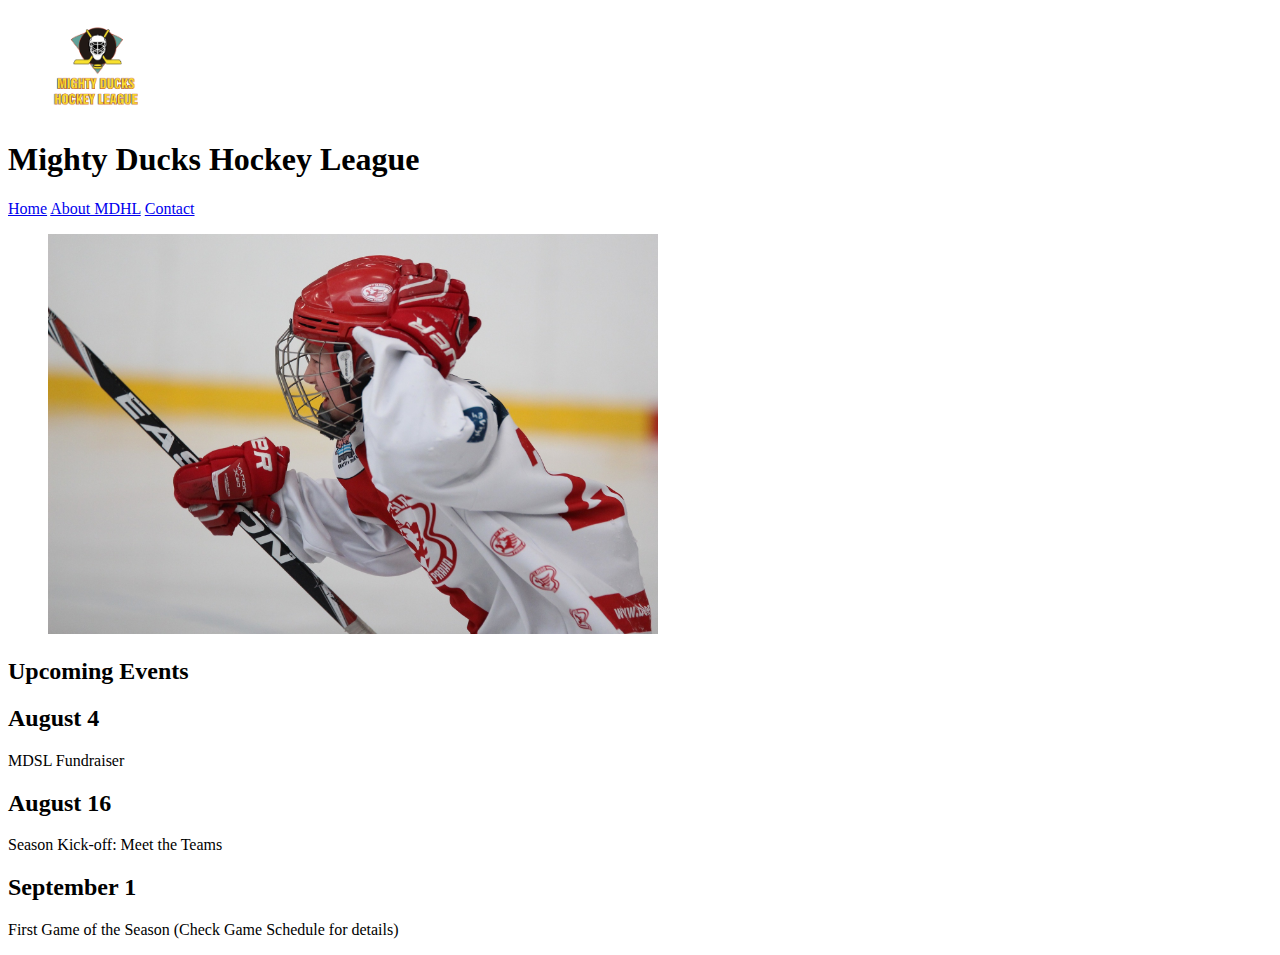
==== index.html @ f87804b5 "Version 01" ====
<!DOCTYPE html>
<html lang="en">

<head>
    <meta charset="UTF-8">
    <meta http-equiv="X-UA-Compatible" content="IE=edge">
    <meta name="viewport" content="width=device-width, initial-scale=1.0">
    <title>Home</title>
</head>

<body>
    <header>

        <aside>
            <figure>
                <img src="./assets/images/01-LogoMightyDucks.png" height="100" alt="Logo Mighty Ducks">
            </figure>
        </aside>

        <h1>Mighty Ducks Hockey League</h1>

        <nav>
            <a href="index.html">Home</a>
            <a href="./about_mdhl.html">About MDHL</a>
            <a href="./contact.html">Contact</a>
        </nav>

    </header>

    <main>

        <div>
            <aside>
                <figure>
                    <img src="./assets/images/01-hockey.jpg" height="400" alt="Foto Mighty Ducks">
                </figure>
            </aside>
        </div>

        <h2>Upcoming Events</h2>
        
        <div>
            <section>
                <h2>August 4</h2>
                <article>
                    <p>MDSL Fundraiser</p>
                </article>

                <h2>August 16</h2>
                <article>
                    <p>Season Kick-off: Meet the Teams</p>
                </article>

                <h2>September 1</h2>
                <article>
                    <p>First Game of the Season (Check Game Schedule for details)</p>
                </article>
            </section>

        </div>
    </main>

    <footer>

    </footer>

</body>

</html>
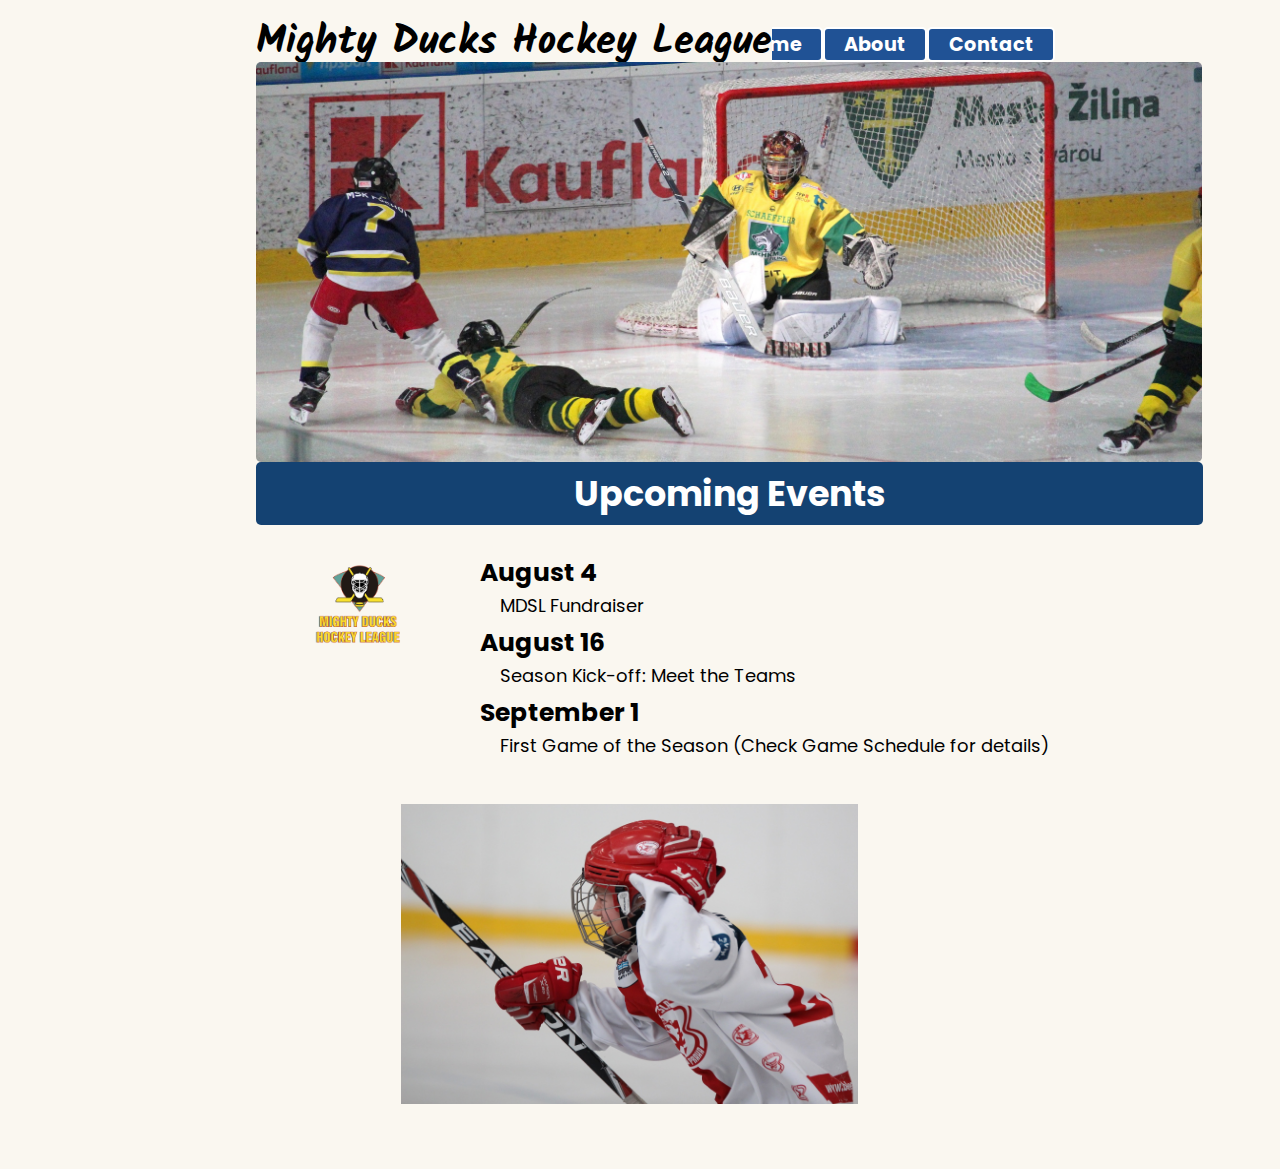
==== commit 72b435c3: "Version 02 - CSS file & Box Model" ====
--- a/index.html
+++ b/index.html
@@ -5,63 +5,78 @@
     <meta charset="UTF-8">
     <meta http-equiv="X-UA-Compatible" content="IE=edge">
     <meta name="viewport" content="width=device-width, initial-scale=1.0">
+
+    <link rel="preconnect" href="https://fonts.googleapis.com">
+    <link rel="preconnect" href="https://fonts.gstatic.com" crossorigin>
+    <link href="https://fonts.googleapis.com/css2?family=Kalam&family=Poppins:ital,wght@1,200&display=swap"
+        rel="stylesheet">
+    <link rel="stylesheet" href="./static/css/salestyle.css">
+
     <title>Home</title>
 </head>
 
 <body>
     <header>
+        <div>
+            <h1 class="headerH1 fontFamilyKalam">Mighty Ducks Hockey League</h1>
+        </div>
 
-        <aside>
-            <figure>
-                <img src="./assets/images/01-LogoMightyDucks.png" height="100" alt="Logo Mighty Ducks">
-            </figure>
-        </aside>
+        <div class="navbar">
+            <nav>
+                <a class="navButton" href="./contact.html">Contact</a>
+                <a class="navButton" href="./about_mdhl.html">About</a>
+                <a class="navButton" href="index.html">Home</a>
+            </nav>
+        </div>
 
-        <h1>Mighty Ducks Hockey League</h1>
+        <div>
+            <img class="headerImg" src="./static/images/05-design1_image2.jpg" height="400" alt="01-Foto Mighty Ducks">
+        </div>
 
-        <nav>
-            <a href="index.html">Home</a>
-            <a href="./about_mdhl.html">About MDHL</a>
-            <a href="./contact.html">Contact</a>
-        </nav>
+        <h2 class="title2">Upcoming Events</h2>
 
     </header>
 
     <main>
+        <div class="contentMain">
+            <div class="isoLogo">
+                <aside>
+                    <img src="./static/images/01-LogoMightyDucks.png" height="100" alt="Logo Mighty Ducks">
+                </aside>
+            </div>
 
-        <div>
-            <aside>
-                <figure>
-                    <img src="./assets/images/01-hockey.jpg" height="400" alt="Foto Mighty Ducks">
-                </figure>
-            </aside>
+            <div class="infoMain">
+                <section>
+                    <article>
+                        <h2 class="infoMainH2">August 4</h2>
+                        <p class="infoMainP">MDSL Fundraiser</p>
+                    </article>
+
+                    <article>
+                        <h2 class="infoMainH2">August 16</h2>
+                        <p class="infoMainP">Season Kick-off: Meet the Teams</p>
+                    </article>
+
+                    <article>
+                        <h2 class="infoMainH2">September 1</h2>
+                        <p class="infoMainP">First Game of the Season (Check Game Schedule for details)</p>
+                    </article>
+
+                </section>
+            </div>
+
+            <div class="imgMainAside">
+                <aside>
+                    <img src="./static/images/01-hockey.jpg" height="300" alt="Foto Mighty Ducks">
+                </aside>
+            </div>
         </div>
 
-        <h2>Upcoming Events</h2>
-        
-        <div>
-            <section>
-                <h2>August 4</h2>
-                <article>
-                    <p>MDSL Fundraiser</p>
-                </article>
-
-                <h2>August 16</h2>
-                <article>
-                    <p>Season Kick-off: Meet the Teams</p>
-                </article>
-
-                <h2>September 1</h2>
-                <article>
-                    <p>First Game of the Season (Check Game Schedule for details)</p>
-                </article>
-            </section>
-
-        </div>
     </main>
 
-    <footer>
-
+    <footer class="footer">
+        <!-- <div class="footer">
+        </div> -->
     </footer>
 
 </body>
--- a/static/css/salestyle.css
+++ b/static/css/salestyle.css
@@ -0,0 +1,178 @@
+:root {
+--blue-01: #0A2647;
+--blue-02: #144272;
+--blue-03: #205295; 
+--blue-04: #2C74B3; 
+--blue-05: #FAF7F0;
+--green-01: #439A97;
+--green-02: #62B6B7;
+--green-03: #97DECE;
+--green-04: #CBEDD5;
+--white-01: #FFFFFF;
+}
+
+* {
+    margin: 0;
+    padding: 0;
+    box-sizing: border-box;
+    background-color: var(--blue-05);
+    font-family: 'Poppins', sans-serif;
+}
+
+/* HEADER */
+header {
+    padding: 0% 15% 0% 20%;
+}
+
+.fontFamilyKalam{
+    font-family: 'Kalam', cursive;
+}
+
+.headerH1 {
+    font-size: 40px;
+    text-align: left;;
+    display: inline-block;
+    position: absolute;
+    margin-top: 10px;
+}
+
+.navbar{
+    float: right;
+    padding-right: 4%;
+    padding-top: 2%;
+}
+
+.navButton {
+    color: var(--white-01) !important;
+    border: 2px solid var(--white-01);
+    font-size: 15px;
+    font-weight: 200;
+    padding: 1px 1em;
+    background-color: var(--blue-03);
+    transition: all 1.5s ease;
+    text-align: center;
+    text-decoration: none;
+    border-radius: 5px;
+    font-weight: bolder;
+    font-size: 1.2em;
+    float: right;
+    margin-top: 10px;
+}
+
+.navButton:hover {
+    background-color: transparent;
+    border-color: var(--white-01);
+    color: var(--green-03);
+}
+
+.navButton:active {
+    background-color: var(--green-02);
+}
+
+.headerImg {
+    border-radius: 5px;
+    display: inline-block;
+    position: relative;
+}
+
+.title2 {
+    width: 947px;
+    font-size: 35px;
+    text-align: center;
+    display: inline-block;
+    position: absolute;
+    margin-top: -7px;
+    background-color: var(--blue-02);
+    color: var(--white-01);
+    border-radius: 5px;
+    padding-top: 5px;
+    padding-bottom: 5px;
+}
+
+/* MAIL */
+.isoLogo {
+    display: inline-block;
+    position: absolute;
+    left: 10px;
+}
+
+.infoMain {
+    display: inline-block;
+    position: absolute;;
+    left: 180px;
+}
+
+.infoMainH2 {
+    font-size: 25px;
+    background-color: transparent;
+}
+
+.infoMainP {
+    font-size: 18px;
+    padding-left: 20px;
+    padding-bottom: 5px;
+    background-color: transparent;
+}
+
+.infoMainPAbout {
+    font-size: 18px;
+    padding-left: 20px;
+    padding-right: 250px;
+    padding-bottom: 5px;
+    background-color: transparent;
+}
+
+.imgMainAside {
+    display: inline-block;
+    position: absolute;
+    right: 40%;
+    top: 250px;
+}
+
+.imgMainAsideAbout {
+    display: inline-block;
+    position: absolute;
+    right: 40%;
+    top: 500px;
+}
+
+.imgMainAsideCont {
+    display: inline-block;
+    position: absolute;
+    right: 40%;
+    top: 100px;
+}
+
+.contentMain {
+    position: relative;
+    margin: 85px 50px 0% 300px;
+}
+
+.footerP {
+    display: inline-block;
+    position: absolute;
+    right: 43%;
+    top: -50px;
+    font-size: 15px;
+    color: var(--blue-05);
+    background-color: var(--blue-03);
+    margin-bottom: 20px;
+
+    width: 500px;
+    height: 100px;
+}
+
+.footer {
+    position: relative;
+    margin-top: 700px;
+}
+
+.footerAbout {
+    position: relative;
+    margin-top: 950px;
+}
+
+.footerContact {
+    position: relative;
+    margin-top: 550px;
+}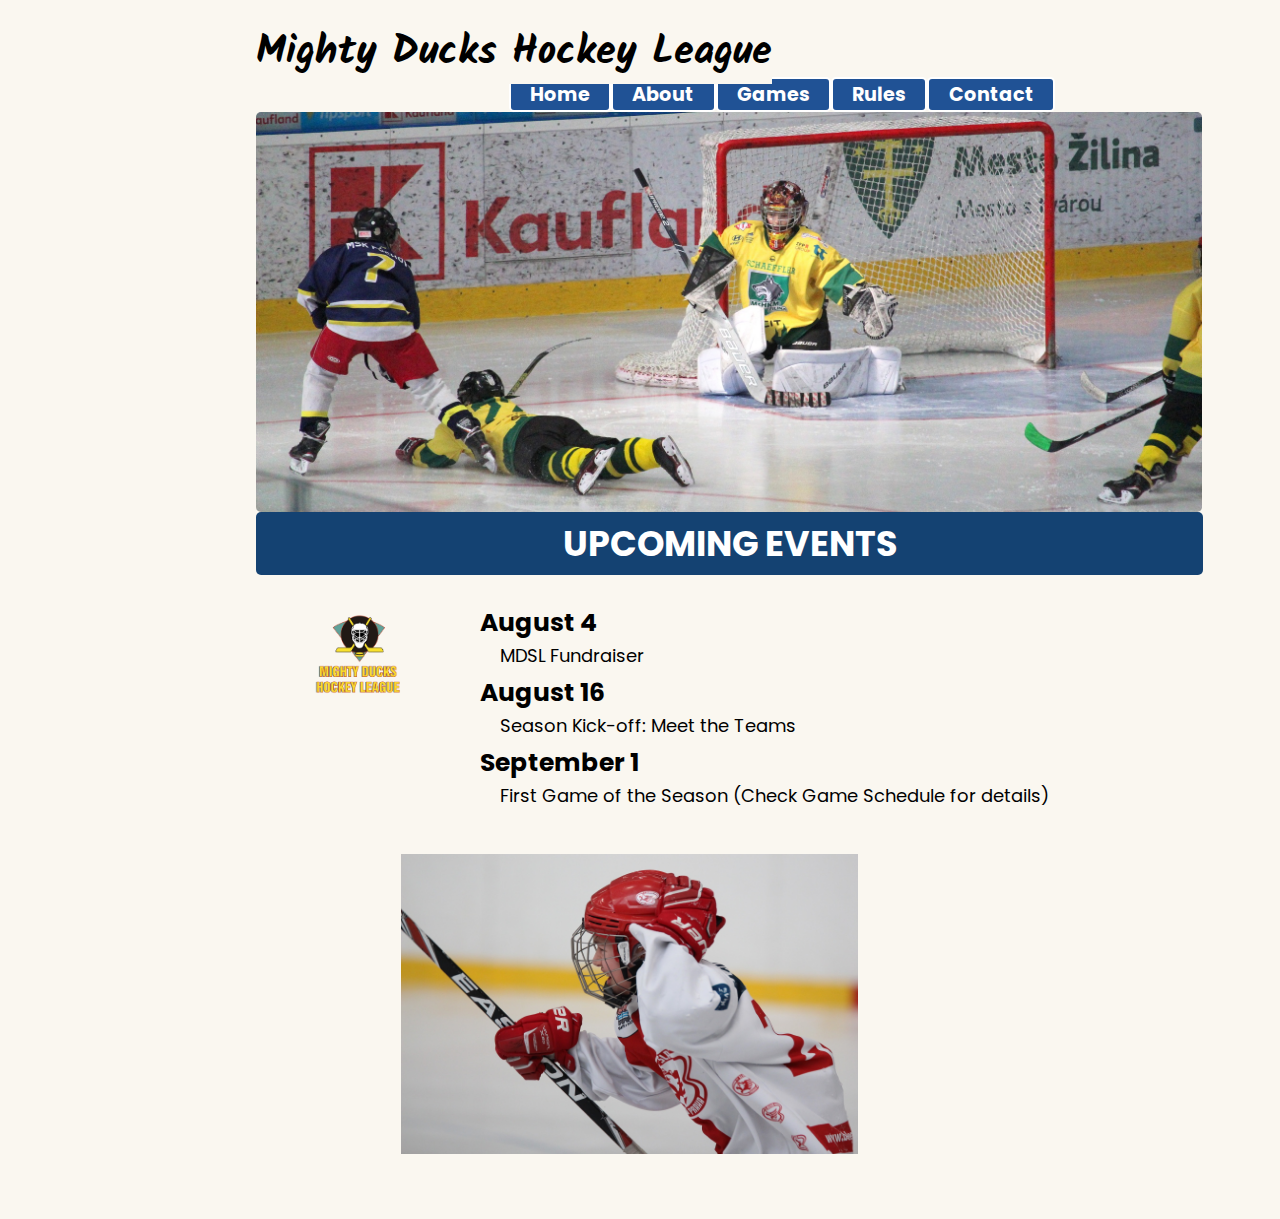
==== commit e15152ed: "Version 03 - List & Table" ====
--- a/index.html
+++ b/index.html
@@ -24,6 +24,8 @@
         <div class="navbar">
             <nav>
                 <a class="navButton" href="./contact.html">Contact</a>
+                <a class="navButton" href="./rules.html">Rules</a>
+                <a class="navButton" href="./games.html">Games</a>
                 <a class="navButton" href="./about_mdhl.html">About</a>
                 <a class="navButton" href="index.html">Home</a>
             </nav>
@@ -33,7 +35,7 @@
             <img class="headerImg" src="./static/images/05-design1_image2.jpg" height="400" alt="01-Foto Mighty Ducks">
         </div>
 
-        <h2 class="title2">Upcoming Events</h2>
+        <h2 class="title2">UPCOMING EVENTS</h2>
 
     </header>
 
--- a/static/css/salestyle.css
+++ b/static/css/salestyle.css
@@ -21,7 +21,7 @@
 
 /* HEADER */
 header {
-    padding: 0% 15% 0% 20%;
+    padding: 50px 15% 0% 20%;
 }
 
 .fontFamilyKalam{
@@ -30,10 +30,9 @@
 
 .headerH1 {
     font-size: 40px;
-    text-align: left;;
-    display: inline-block;
-    position: absolute;
-    margin-top: 10px;
+    display: inline-block;
+    position: absolute;
+    margin-top: -30px;
 }
 
 .navbar{
@@ -165,6 +164,7 @@
 .footer {
     position: relative;
     margin-top: 700px;
+    background-color: #0A2647;
 }
 
 .footerAbout {
@@ -175,4 +175,62 @@
 .footerContact {
     position: relative;
     margin-top: 550px;
-}+}
+
+.h1Table {
+    margin: 85px 50px 0px 250px;
+    display: flex;
+}
+
+.h2Table {
+    margin: 10px 50px 10px 250px;
+    display: flex;
+}
+
+.containTable {
+    display: flex;
+    align-items: center;
+    justify-content: center;
+}
+
+
+table {
+    font-size: 15px;
+    table-layout: fixed;
+    border-collapse: collapse;
+}
+
+th {
+    background-color: var(--blue-03);
+    color: var(--white-01);
+    align-items: center;
+    padding:20px 100px 20px 100px;
+}
+
+td {
+    padding: 10px 0px 10px 90px;
+    background-color: var(--white-01);
+}
+
+tbody tr td:hover {
+    background: var(--green-04);
+}
+
+tbody tr td {
+    cursor: pointer;
+}
+
+.dataTableFooter {
+    margin: 10px 160px 0px 230px;
+    display: flex;
+}
+
+.contentRules {
+    left: 10px;
+    padding: 0px 230px 100px 80px;
+}
+
+li {
+    font-size: 23px;
+    padding: 0px 100px 0px 235px;
+}
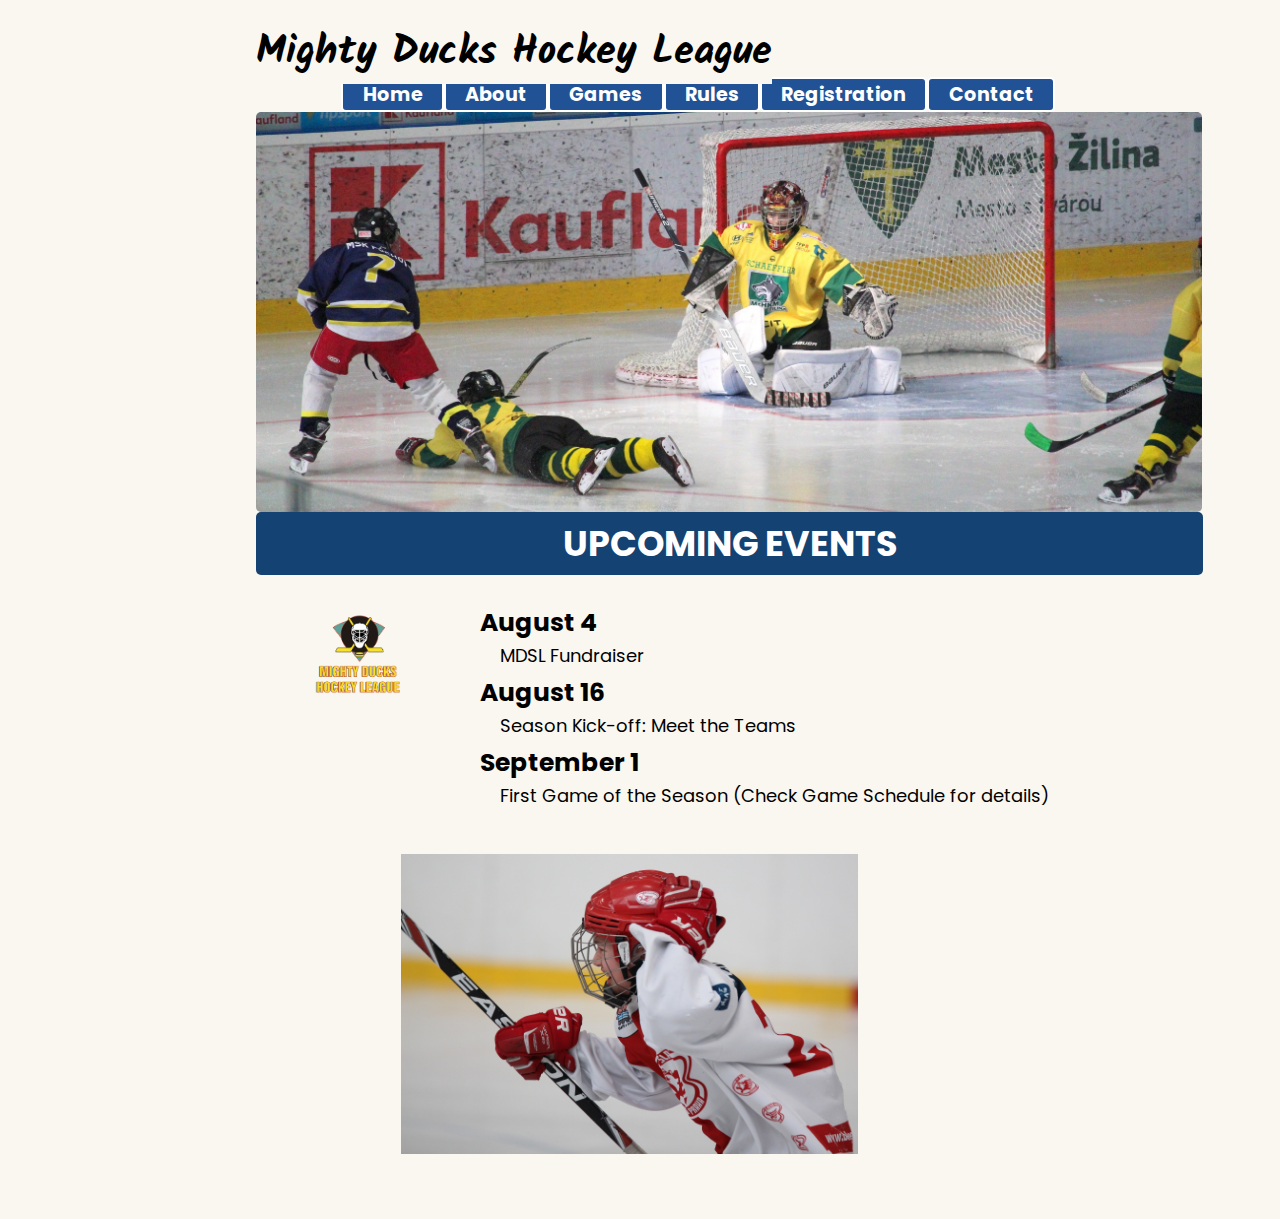
==== commit 3baaac86: "Version-4 Form" ====
--- a/index.html
+++ b/index.html
@@ -10,7 +10,7 @@
     <link rel="preconnect" href="https://fonts.gstatic.com" crossorigin>
     <link href="https://fonts.googleapis.com/css2?family=Kalam&family=Poppins:ital,wght@1,200&display=swap"
         rel="stylesheet">
-    <link rel="stylesheet" href="./static/css/salestyle.css">
+    <link rel="stylesheet" href="./static/css/style.css">
 
     <title>Home</title>
 </head>
@@ -24,9 +24,10 @@
         <div class="navbar">
             <nav>
                 <a class="navButton" href="./contact.html">Contact</a>
+                <a class="navButton" href="./registration.html">Registration</a>
                 <a class="navButton" href="./rules.html">Rules</a>
                 <a class="navButton" href="./games.html">Games</a>
-                <a class="navButton" href="./about_mdhl.html">About</a>
+                <a class="navButton" href="./about.html">About</a>
                 <a class="navButton" href="index.html">Home</a>
             </nav>
         </div>
--- a/static/css/style.css
+++ b/static/css/style.css
@@ -0,0 +1,351 @@
+:root {
+--blue-01: #0A2647;
+--blue-02: #144272;
+--blue-03: #205295; 
+--blue-04: #2C74B3; 
+--blue-05: #FAF7F0;
+--green-01: #439A97;
+--green-02: #62B6B7;
+--green-03: #97DECE;
+--green-04: #CBEDD5;
+--white-01: #FFFFFF;
+}
+
+* {
+    margin: 0;
+    padding: 0;
+    box-sizing: border-box;
+    background-color: var(--blue-05);
+    font-family: 'Poppins', sans-serif;
+    /* background-image: url(); */
+    background-size: 100vw 100vh;
+    background-attachment: fixed;
+}
+
+/* HEADER */
+header {
+    padding: 50px 15% 0% 20%;
+}
+
+.fontFamilyKalam{
+    font-family: 'Kalam', cursive;
+}
+
+.headerH1 {
+    font-size: 40px;
+    display: inline-block;
+    position: absolute;
+    margin-top: -30px;
+}
+
+.navbar{
+    float: right;
+    padding-right: 4%;
+    padding-top: 2%;
+}
+
+.navButton {
+    color: var(--white-01) !important;
+    border: 2px solid var(--white-01);
+    font-size: 15px;
+    font-weight: 200;
+    padding: 1px 1em;
+    background-color: var(--blue-03);
+    transition: all 1.5s ease;
+    text-align: center;
+    text-decoration: none;
+    border-radius: 5px;
+    font-weight: bolder;
+    font-size: 1.2em;
+    float: right;
+    margin-top: 10px;
+}
+
+.navButton:hover {
+    background-color: var(--blue-04);
+    border-color: var(--white-01);
+    color: var(--green-03);
+}
+
+.navButton:active {
+    background-color: var(--green-02);
+}
+
+.headerImg {
+    border-radius: 5px;
+    display: inline-block;
+    position: relative;
+}
+
+.title2 {
+    width: 947px;
+    font-size: 35px;
+    text-align: center;
+    display: inline-block;
+    position: absolute;
+    margin-top: -7px;
+    background-color: var(--blue-02);
+    color: var(--white-01);
+    border-radius: 5px;
+    padding-top: 5px;
+    padding-bottom: 5px;
+}
+
+/* MAIL */
+.isoLogo {
+    display: inline-block;
+    position: absolute;
+    left: 10px;
+}
+
+.infoMain {
+    display: inline-block;
+    position: absolute;;
+    left: 180px;
+}
+
+.infoMainH2 {
+    font-size: 25px;
+    background-color: transparent;
+}
+
+.infoMainP {
+    font-size: 18px;
+    padding-left: 20px;
+    padding-bottom: 5px;
+    background-color: transparent;
+}
+
+.infoMainPAbout {
+    font-size: 18px;
+    padding-left: 20px;
+    padding-right: 250px;
+    padding-bottom: 5px;
+    background-color: transparent;
+}
+
+.imgMainAside {
+    display: inline-block;
+    position: absolute;
+    right: 40%;
+    top: 250px;
+}
+
+.imgMainAsideAbout {
+    display: inline-block;
+    position: absolute;
+    right: 40%;
+    top: 500px;
+}
+
+.imgMainAsideCont {
+    display: inline-block;
+    position: absolute;
+    right: 40%;
+    top: 100px;
+}
+
+.contentMain {
+    position: relative;
+    margin: 85px 50px 0% 300px;
+}
+
+.footerP {
+    display: inline-block;
+    position: absolute;
+    right: 43%;
+    top: -50px;
+    font-size: 15px;
+    color: var(--blue-05);
+    background-color: var(--blue-03);
+    margin-bottom: 20px;
+
+    width: 500px;
+    height: 100px;
+}
+
+.footer {
+    position: relative;
+    margin-top: 700px;
+    background-color: #0A2647;
+}
+
+.footerAbout {
+    position: relative;
+    margin-top: 950px;
+}
+
+.footerContact {
+    position: relative;
+    margin-top: 550px;
+}
+
+.h1Table {
+    margin: 85px 50px 0px 250px;
+    display: flex;
+}
+
+.h2Table {
+    margin: 10px 50px 10px 250px;
+    display: flex;
+}
+
+.containTable {
+    display: flex;
+    align-items: center;
+    justify-content: center;
+}
+
+
+table {
+    font-size: 15px;
+    table-layout: fixed;
+    border-collapse: collapse;
+}
+
+th {
+    background-color: var(--blue-03);
+    color: var(--white-01);
+    align-items: center;
+    padding:20px 100px 20px 100px;
+}
+
+td {
+    padding: 10px 0px 10px 90px;
+    background-color: var(--white-01);
+}
+
+tbody tr td:hover {
+    background: var(--green-04);
+}
+
+tbody tr td {
+    cursor: pointer;
+}
+
+.dataTableFooter {
+    margin: 10px 160px 0px 230px;
+    display: flex;
+}
+
+.contentRules {
+    left: 10px;
+    padding: 0px 230px 100px 80px;
+}
+
+li {
+    font-size: 23px;
+    padding: 0px 100px 0px 235px;
+}
+
+form {
+    width: 60%;
+    margin: auto;
+    background: rgba(0, 0, 0, 0.1);
+    padding: 10px 10px 20px 10px;
+    box-sizing: border-box;
+    margin-top: 75px;
+    border-radius: 7px;
+}
+
+legend {
+    font-size: 20px;
+    justify-content: center;
+    margin: 0;
+    margin-top: 15px;
+    margin-bottom: 15px;
+}
+
+input, select{
+    font: size 15px;
+    width: 45%;
+    margin: 15px;
+    padding: 10px;
+    box-sizing: border-box;
+}
+
+.closestschool {
+    margin: 10 px;
+    font-size: 20px;
+    background-color: #2C74B3;
+}
+
+.genderLabel, .SchoolLabel {
+    font: size 15px;
+    margin: 10px;
+    padding: 10px;
+    box-sizing: border-box;
+}
+
+.gender, .SchoolInpit {
+    font: size 15px;
+    width: 20px;
+    margin: 10px;
+    padding: 10px;
+    box-sizing: border-box;
+}
+
+.permissionPlay {
+    margin-top: 20px;
+}
+
+.permissionPlayP {
+    font-size: 15px;
+    margin: 10px;;
+    text-align: justify;
+}
+
+.buttonFomrRegistration {
+    color: var(--white-01) !important;
+    border: 2px solid var(--white-01);
+    font-size: 15px;
+    font-weight: 200;
+    padding: 1px 1em;
+    background-color: var(--green-01);
+    transition: all 1.5s ease;
+    text-align: center;
+    text-decoration: none;
+    border-radius: 5px;
+    font-weight: bolder;
+    font-size: 1.2em;
+    margin-top: 10px;
+}
+
+.buttonFomrRegistration:hover {
+    background-color:var(--green-03);
+    border-color: var(--white-01);
+}
+
+.buttonFomrRegistration:active {
+    background-color: var(--green-04);
+}
+
+.maps {
+    /* width: 500px; */
+    margin: 10px 100px 10px 300px;
+    display: inline-block;
+    position: absolute;
+    justify-content: center;
+    background-color: #0A2647;
+}
+
+.mapIframe {
+    padding: 10px;
+    margin: 10px;
+    border-radius: 8px;
+    border: 2px solid var(--blue-01);
+}
+
+@media (max-width:950px){
+    form {
+        width: 100%;
+
+    }
+}
+
+@media (max-width:480px) {
+    form {
+        width: 100%;
+
+    }
+}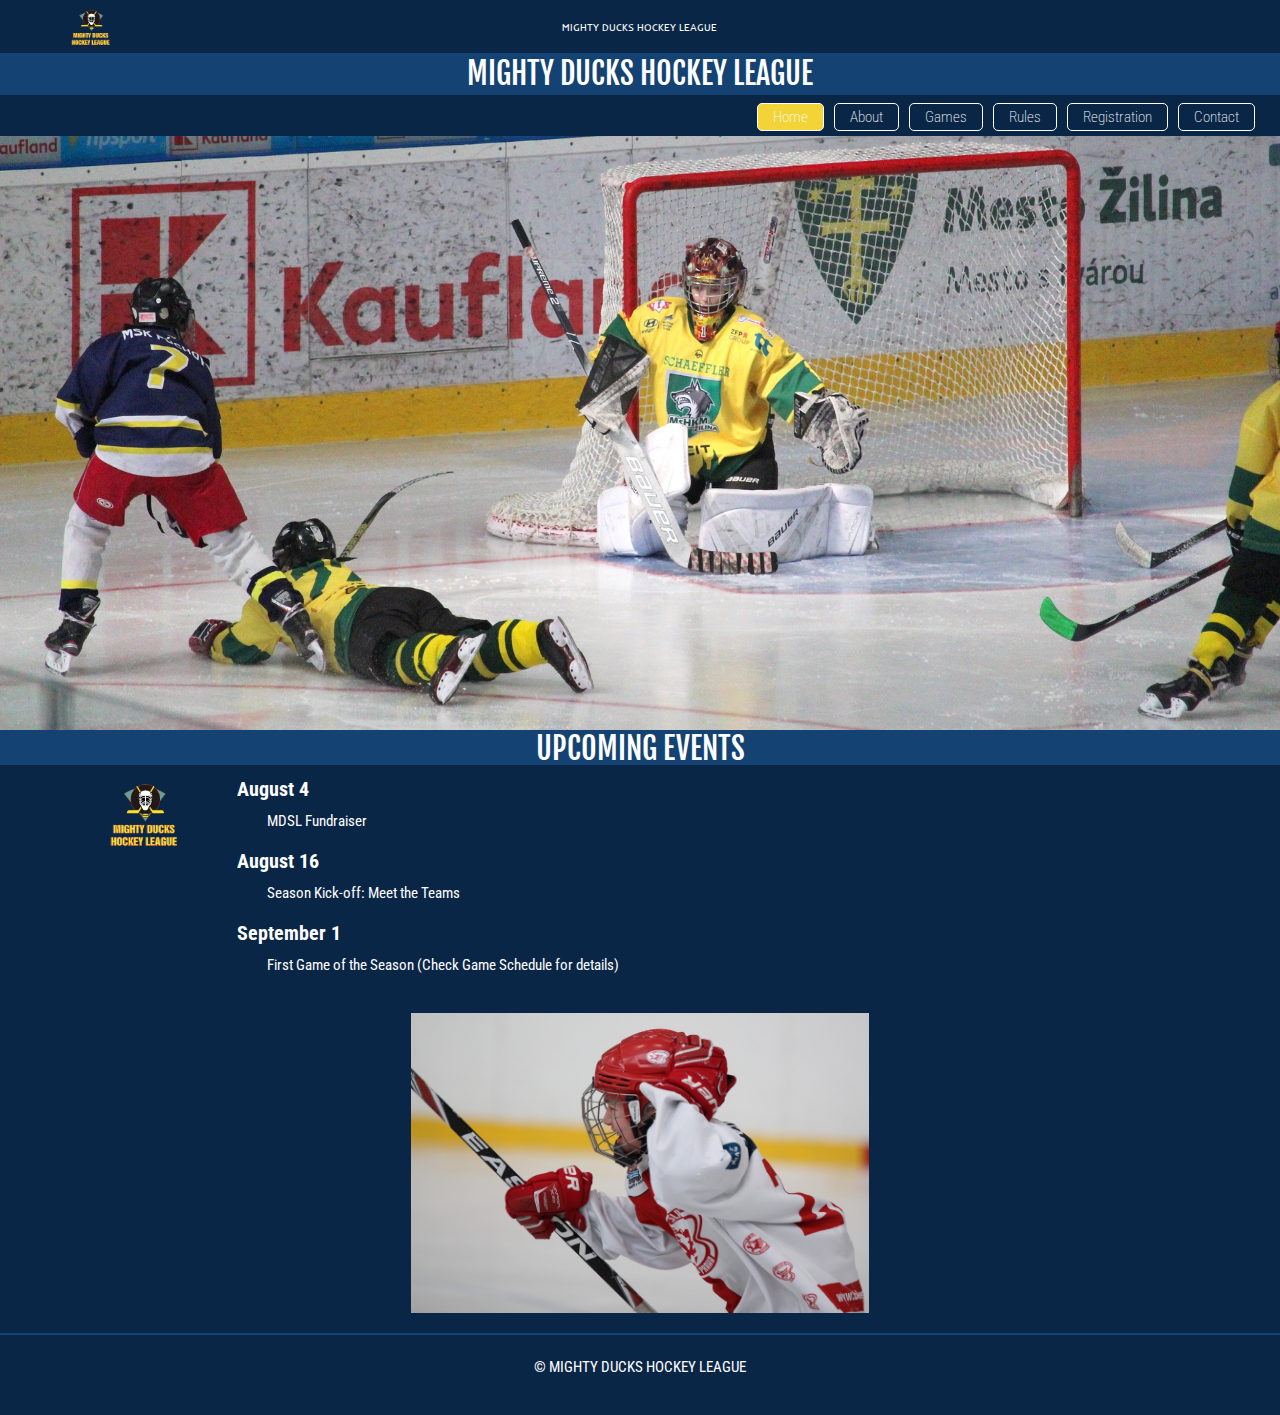
==== commit 8a80463b: "Version 5 - Finish web 200223" ====
--- a/index.html
+++ b/index.html
@@ -4,12 +4,20 @@
 <head>
     <meta charset="UTF-8">
     <meta http-equiv="X-UA-Compatible" content="IE=edge">
-    <meta name="viewport" content="width=device-width, initial-scale=1.0">
-
+    <meta name="viewport" content="width=device-width, initial-scale=1, shrink-to-fit=no" />
+    <meta http-equiv="x-ua-compatible" content="ie=edge" />
+    <!-- Fonts -->
     <link rel="preconnect" href="https://fonts.googleapis.com">
     <link rel="preconnect" href="https://fonts.gstatic.com" crossorigin>
-    <link href="https://fonts.googleapis.com/css2?family=Kalam&family=Poppins:ital,wght@1,200&display=swap"
+    <link href="https://fonts.googleapis.com/css2?family=Fjalla+One&family=Inder&family=Roboto+Condensed:ital,wght@0,300;0,400;0,700;1,300;1,400;1,700&display=swap"
         rel="stylesheet">
+    <!-- Bootstrap -->
+    <link rel="stylesheet" href="static/bootstrap/css/mdb.dark.min.css">
+    <link rel="stylesheet" href="static/bootstrap/css/mdb.dark.rtl.min.css">
+    <link rel="stylesheet" href="static/bootstrap/css/mdb.min.css">
+    <link rel="stylesheet" href="static/bootstrap/css/mdb.rtl.min.css">
+    <script type="text/javascript" src="static/bootstrap/js/mdb.min.js"></script>
+    <!--My Styles -->
     <link rel="stylesheet" href="./static/css/style.css">
 
     <title>Home</title>
@@ -17,71 +25,93 @@
 
 <body>
     <header>
-        <div>
-            <h1 class="headerH1 fontFamilyKalam">Mighty Ducks Hockey League</h1>
-        </div>
-
-        <div class="navbar">
-            <nav>
-                <a class="navButton" href="./contact.html">Contact</a>
-                <a class="navButton" href="./registration.html">Registration</a>
-                <a class="navButton" href="./rules.html">Rules</a>
-                <a class="navButton" href="./games.html">Games</a>
-                <a class="navButton" href="./about.html">About</a>
-                <a class="navButton" href="index.html">Home</a>
-            </nav>
-        </div>
-
-        <div>
-            <img class="headerImg" src="./static/images/05-design1_image2.jpg" height="400" alt="01-Foto Mighty Ducks">
-        </div>
-
-        <h2 class="title2">UPCOMING EVENTS</h2>
-
-    </header>
-
-    <main>
-        <div class="contentMain">
-            <div class="isoLogo">
-                <aside>
-                    <img src="./static/images/01-LogoMightyDucks.png" height="100" alt="Logo Mighty Ducks">
-                </aside>
+        <div class="row">
+            <div class="col-sm-12 contaiFirst">
+                <div class="row">
+                    <div class="col-sm-2 imgHedFirst">
+                        <a href="./index.html">
+                            <img src="./static/images/01-LogoMightyDucks.png" height="45" alt="Logo Mighty Ducks">
+                        </a>
+                    </div>
+                    <div class="col-sm-8 HedFirstName">
+                        <p class="hedFirst">MIGHTY DUCKS HOCKEY LEAGUE</p>
+                    </div>
+                    <div class="col-sm-2"></div>
+                </div>
             </div>
 
-            <div class="infoMain">
-                <section>
-                    <article>
-                        <h2 class="infoMainH2">August 4</h2>
-                        <p class="infoMainP">MDSL Fundraiser</p>
-                    </article>
-
-                    <article>
-                        <h2 class="infoMainH2">August 16</h2>
-                        <p class="infoMainP">Season Kick-off: Meet the Teams</p>
-                    </article>
-
-                    <article>
-                        <h2 class="infoMainH2">September 1</h2>
-                        <p class="infoMainP">First Game of the Season (Check Game Schedule for details)</p>
-                    </article>
-
-                </section>
-            </div>
-
-            <div class="imgMainAside">
-                <aside>
-                    <img src="./static/images/01-hockey.jpg" height="300" alt="Foto Mighty Ducks">
-                </aside>
+            <div class="container">
+                <div class="row">
+                    <div class="col-sm-12">
+                        <h1 class="hedH1">MIGHTY DUCKS HOCKEY LEAGUE</h1>
+                    </div>
+                    <div class="col-sm-12">
+                        <nav class="navb">
+                            <a class="navButton" style="background-color: #F2D338;" href="index.html">Home</a>
+                            <a class="navButton" href="./about.html">About</a>
+                            <a class="navButton" href="./games.html">Games</a>
+                            <a class="navButton" href="./rules.html">Rules</a>
+                            <a class="navButton" href="./registration.html">Registration</a>
+                            <a class="navButton" href="./contact.html">Contact</a>
+                        </nav>
+                    </div>
+                    <div class="col-sm-12">
+                        <img class="headerImg" src="./static/images/05-design1_image2.jpg" height="" alt="01-Foto Mighty Ducks">
+                        <h2 class="hedH1">UPCOMING EVENTS</h2>
+                    </div>
+                </div>
             </div>
         </div>
+    </header>
+    
+    <main>
+        <div class="contMain">
+            <div class="row">
 
-    </main>
+                <div class="col-sm-2">
+                    <aside class="isoLogo">
+                        <img src="./static/images/01-LogoMightyDucks.png" height="" alt="Logo Mighty Ducks">
+                    </aside>
+                </div>
 
-    <footer class="footer">
-        <!-- <div class="footer">
-        </div> -->
+                <div class="col-sm-8">
+
+                    <section class="infoMain">
+                        <article>
+                            <h2 class="artMainTitle">August 4</h2>
+                            <p class="artMainInfo">MDSL Fundraiser</p>
+                        </article>
+    
+                        <article>
+                            <h2 class="artMainTitle">August 16</h2>
+                            <p class="artMainInfo">Season Kick-off: Meet the Teams</p>
+                        </article>
+    
+                        <article>
+                            <h2 class="artMainTitle">September 1</h2>
+                            <p class="artMainInfo">First Game of the Season (Check Game Schedule for details)</p>
+                        </article>
+    
+                    </section>
+                    
+                </div>
+
+                <div class="col-sm-2"></div>
+
+                <div class="col-sm-12">
+                    <aside class="imgAside">
+                        <img src="./static/images/01-hockey.jpg" height="" alt="01 - Foto Mighty Ducks">
+                    </aside>
+                </div>
+
+            </div>
+        </div>
+    </main> 
+    
+    <footer>
+        <p class="footerInfo"> &copy; MIGHTY DUCKS HOCKEY LEAGUE</p>
     </footer>
-
+    
 </body>
 
 </html>